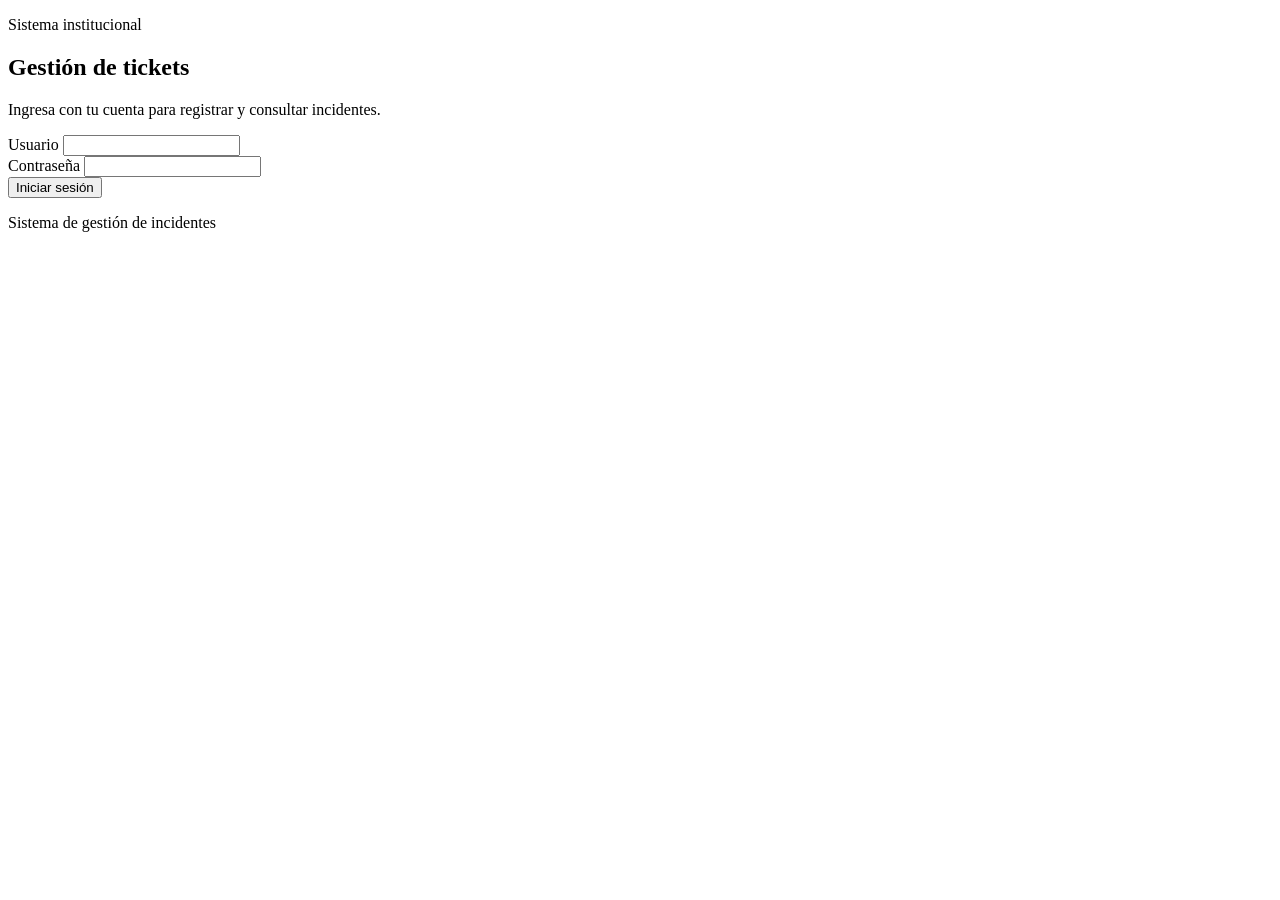
==== Frontend/index.html @ dd6dccb2 "Estructura inicial del sistema de tickets por capas" ====
<!DOCTYPE html>
<html lang="es">
<head>
    <meta charset="UTF-8">

    <meta
        name="viewport"
        content="width=device-width, initial-scale=1.0"
    >

    <meta
        name="description"
        content="Sistema institucional para el registro y seguimiento de tickets."
    >

    <title>Iniciar sesión | Sistema de Tickets</title>

    <link rel="stylesheet" href="css/estilos.css">

    <script src="js/login.js" defer></script>  <!--el defer hace que el codigo js se cargue desde el inicio-->
</head>

<body>
    <main>
        <section >
            <header>
                <p>Sistema institucional</p>

                <h1 id="titulo-login">
                    Gestión de tickets
                </h1>

                <p>
                    Ingresa con tu cuenta para registrar y consultar
                    incidentes.
                </p>
            </header>

            <form id="formulario-login">
                <div>
                    <label for="usuario">
                        Usuario
                    </label>

                    <input
                        type="text"
                        id="usuario"
                        name="usuario"
                        maxlength="50"
                        autocomplete="username"
                        required
                    >
                </div>

                <div>
                    <label for="password">
                        Contraseña
                    </label>

                    <input
                        type="password"
                        id="password"
                        name="password"
                        autocomplete="current-password"
                        required
                    >
                </div>

                <p
                    id="mensaje-error"
                    role="alert"
                    hidden
                ></p>

                <button type="submit">
                    Iniciar sesión
                </button>
            </form>
        </section>
    </main>

    <footer>
        <p>Sistema de gestión de incidentes</p>
    </footer>
</body>
</html>
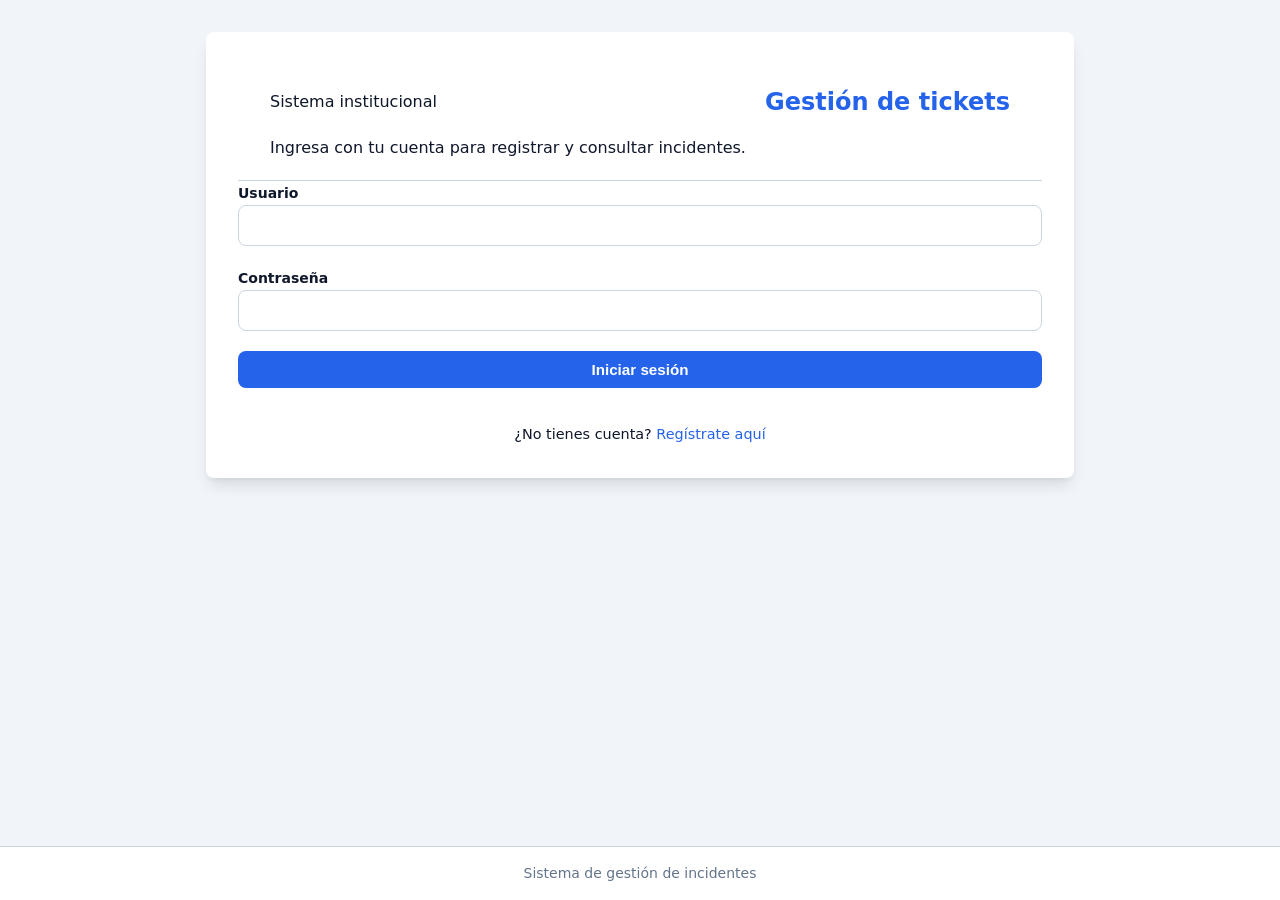
==== commit a2c9e142: "Actualizacion de vistas frontend, estilos y ajustes en servicios de autenticacion" ====
--- a/Frontend/index.html
+++ b/Frontend/index.html
@@ -2,79 +2,41 @@
 <html lang="es">
 <head>
     <meta charset="UTF-8">
-
-    <meta
-        name="viewport"
-        content="width=device-width, initial-scale=1.0"
-    >
-
-    <meta
-        name="description"
-        content="Sistema institucional para el registro y seguimiento de tickets."
-    >
-
-    <title>Iniciar sesión | Sistema de Tickets</title>
-
+    <meta name="viewport" content="width=device-width, initial-scale=1.0">
+    <meta name="description" content="Sistema institucional para el registro y seguimiento de tickets.">
+    <title>Iniciar sesión | Sistema de Ticket</title>
     <link rel="stylesheet" href="css/estilos.css">
-
-    <script src="js/login.js" defer></script>  <!--el defer hace que el codigo js se cargue desde el inicio-->
+    <script src="js/login.js" defer></script>
 </head>
 
 <body>
     <main>
-        <section >
+        <section>
             <header>
                 <p>Sistema institucional</p>
-
-                <h1 id="titulo-login">
-                    Gestión de tickets
-                </h1>
-
-                <p>
-                    Ingresa con tu cuenta para registrar y consultar
-                    incidentes.
-                </p>
+                <h1 id="titulo-login">Gestión de tickets</h1>
+                <p>Ingresa con tu cuenta para registrar y consultar incidentes.</p>
             </header>
 
             <form id="formulario-login">
                 <div>
-                    <label for="usuario">
-                        Usuario
-                    </label>
-
-                    <input
-                        type="text"
-                        id="usuario"
-                        name="usuario"
-                        maxlength="50"
-                        autocomplete="username"
-                        required
-                    >
+                    <label for="usuario">Usuario</label>
+                    <input type="text" id="usuario" name="usuario" maxlength="50" autocomplete="username" required>
                 </div>
 
                 <div>
-                    <label for="password">
-                        Contraseña
-                    </label>
-
-                    <input
-                        type="password"
-                        id="password"
-                        name="password"
-                        autocomplete="current-password"
-                        required
-                    >
+                    <label for="password">Contraseña</label>
+                    <input type="password" id="password" name="password" autocomplete="current-password" required>
                 </div>
 
-                <p
-                    id="mensaje-error"
-                    role="alert"
-                    hidden
-                ></p>
+                <p id="mensaje-error" role="alert" hidden></p>
 
-                <button type="submit">
-                    Iniciar sesión
-                </button>
+                <button type="submit">Iniciar sesión</button>
+
+                <!-- Enlace opcional para ir a crear usuario -->
+                <p style="text-align: center; margin-top: 1rem; font-size: 0.9rem;">
+                    ¿No tienes cuenta? <a href="templates/crear-usuario.html">Regístrate aquí</a>
+                </p>
             </form>
         </section>
     </main>
--- a/Frontend/css/estilos.css
+++ b/Frontend/css/estilos.css
@@ -0,0 +1,194 @@
+:root {
+  --primary: #2563eb;
+  --primary-hover: #1d4ed8;
+  --bg-color: #f1f5f9;
+  --card-bg: #ffffff;
+  --text-color: #0f172a;
+  --text-muted: #64748b;
+  --border-color: #cbd5e1;
+  --danger-color: #ef4444;
+  --success-color: #22c55e;
+  --radius: 8px;
+  --shadow: 0 10px 15px -3px rgba(0, 0, 0, 0.1), 0 4px 6px -4px rgba(0, 0, 0, 0.1);
+}
+
+* {
+  box-sizing: border-box;
+  margin: 0;
+  padding: 0;
+}
+
+body {
+  font-family: system-ui, -apple-system, BlinkMacSystemFont, 'Segoe UI', Roboto, Oxygen, Ubuntu, Cantarell, sans-serif;
+  background-color: var(--bg-color);
+  color: var(--text-color);
+  line-height: 1.5;
+  display: flex;
+  flex-direction: column;
+  min-height: 100vh;
+}
+
+/* Header & Footer */
+header {
+  background-color: var(--card-bg);
+  border-bottom: 1px solid var(--border-color);
+  padding: 1.25rem 2rem;
+  display: flex;
+  justify-content: space-between;
+  align-items: center;
+  flex-wrap: wrap;
+  gap: 1rem;
+}
+
+header h1 {
+  font-size: 1.5rem;
+  color: var(--primary);
+}
+
+header nav {
+  display: flex;
+  align-items: center;
+  gap: 1rem;
+}
+
+footer {
+  text-align: center;
+  padding: 1rem;
+  font-size: 0.875rem;
+  color: var(--text-muted);
+  margin-top: auto;
+  border-top: 1px solid var(--border-color);
+  background-color: var(--card-bg);
+}
+
+/* Layout Principal */
+main {
+  flex: 1;
+  width: 100%;
+  max-width: 900px;
+  margin: 2rem auto;
+  padding: 0 1rem;
+}
+
+/* Contenedores y Tarjetas */
+.card, section {
+  background-color: var(--card-bg);
+  padding: 2rem;
+  border-radius: var(--radius);
+  box-shadow: var(--shadow);
+  margin-bottom: 1.5rem;
+}
+
+/* Vista Centrada para Login y Registro */
+body.auth-page main {
+  max-width: 420px;
+  display: flex;
+  align-items: center;
+  justify-content: center;
+}
+
+body.auth-page section {
+  width: 100%;
+}
+
+/* Formularios y Inputs */
+form {
+  display: flex;
+  flex-direction: column;
+  gap: 1.25rem;
+}
+
+.form-group {
+  display: flex;
+  flex-direction: column;
+  gap: 0.35rem;
+}
+
+label {
+  font-size: 0.875rem;
+  font-weight: 600;
+  color: var(--text-color);
+}
+
+input, select, textarea {
+  width: 100%;
+  padding: 0.65rem 0.85rem;
+  border: 1px solid var(--border-color);
+  border-radius: var(--radius);
+  font-size: 1rem;
+  background-color: #fff;
+  transition: border-color 0.2s, box-shadow 0.2s;
+}
+
+input:focus, select:focus, textarea:focus {
+  outline: none;
+  border-color: var(--primary);
+  box-shadow: 0 0 0 3px rgba(37, 99, 235, 0.15);
+}
+
+/* Botones y Links */
+button, .btn {
+  display: inline-block;
+  background-color: var(--primary);
+  color: #fff;
+  padding: 0.65rem 1.25rem;
+  border: none;
+  border-radius: var(--radius);
+  font-weight: 600;
+  font-size: 0.95rem;
+  cursor: pointer;
+  text-decoration: none;
+  text-align: center;
+  transition: background-color 0.2s;
+}
+
+button:hover, .btn:hover {
+  background-color: var(--primary-hover);
+}
+
+.btn-secondary {
+  background-color: #e2e8f0;
+  color: var(--text-color);
+}
+
+.btn-secondary:hover {
+  background-color: #cbd5e1;
+}
+
+a {
+  color: var(--primary);
+  text-decoration: none;
+}
+
+a:hover {
+  text-decoration: underline;
+}
+
+/* Links auxiliares de Auth */
+.auth-links {
+  text-align: center;
+  font-size: 0.875rem;
+  margin-top: 0.5rem;
+}
+
+/* Mensajes de estado */
+#mensaje-error {
+  color: var(--danger-color);
+  font-size: 0.875rem;
+  font-weight: 500;
+}
+
+#mensaje-exito {
+  color: var(--success-color);
+  font-size: 0.875rem;
+  font-weight: 500;
+}
+
+/* Tablas / Listas de Tickets */
+.ticket-card {
+  border: 1px solid var(--border-color);
+  padding: 1rem;
+  border-radius: var(--radius);
+  margin-top: 1rem;
+  background-color: #f8fafc;
+}
